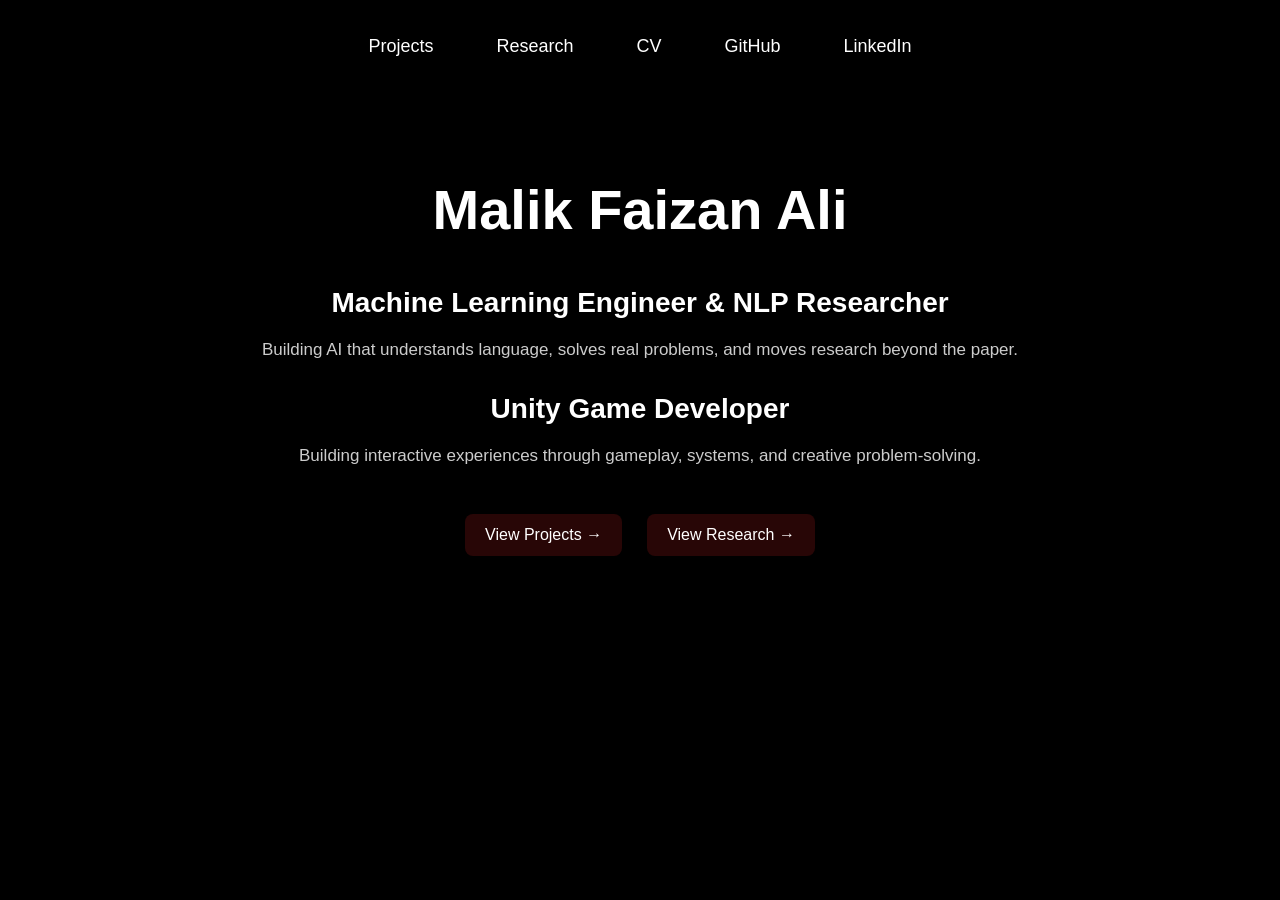
==== index.html @ 777b6c9a "Add files via upload" ====
<!DOCTYPE html>
<html lang="en">
<head>
    <meta charset="UTF-8">
    <meta name="viewport" content="width=device-width, initial-scale=1.0">

    <title>Malik Faizan Ali — Machine Learning Engineer</title>

    <link rel="stylesheet" href="style.css">
</head>

<body>

    <nav class="navbar">
        <a href="index.html" class="logo">Malik Faizan Ali</a>

        <div class="nav-links">
            <a href="projects.html">Projects</a>
            <a href="research.html">Research</a>
            <a href="cv.html">CV</a>
            <a href="#" target="_blank">GitHub</a>
            <a href="#" target="_blank">LinkedIn</a>
        </div>
    </nav>


    <main class="hero">


        <h1>
            Malik Faizan Ali
        </h1>

        <section class="intro-section">

            <h2>Machine Learning Engineer & NLP Researcher</h2>

            <p>
                Building AI that understands language, solves real problems,
                and moves research beyond the paper.
            </p>

        </section>


        <section class="intro-section">

            <h2>Unity Game Developer</h2>

            <p>
                Building interactive experiences through gameplay, systems,
                and creative problem-solving.
            </p>

        </section>


        <div class="hero-links">
            <a href="projects.html">View Projects →</a>
            <a href="research.html">View Research →</a>
        </div>

    </main>

</body>
</html>
---- style.css ----
```css
/* =========================
   RESET
========================= */

* {
    margin: 0;
    padding: 0;
    box-sizing: border-box;
}


/* =========================
   BODY
========================= */

html,
body {
    background: #000 !important;
    color: #fff;
}

body {
    font-family: Arial, Helvetica, sans-serif;
}


/* =========================
   NAVIGATION
========================= */

.navbar {
    display: flex;
    justify-content: center;
    align-items: center;
    padding: 18px 20px 30px;
    background: #000;
}

.logo {
    display: none;
}

.nav-links {
    display: flex;
    align-items: center;
    justify-content: center;
    gap: 35px;
}

.nav-links a {
    color: #fff;
    text-decoration: none;
    font-size: 18px;
    padding: 10px 14px;
    border-radius: 12px;
}

.nav-links a:hover {
    background: #8f0000;
}


/* =========================
   HOME PAGE
========================= */

.hero {
    width: 90%;
    max-width: 1100px;
    margin: 80px auto;
    text-align: center;
    background: #000;
}

.intro-label {
    color: #ff4444;
    font-size: 14px;
    letter-spacing: 3px;
    margin-bottom: 20px;
}

.hero h1 {
    font-size: 56px;
    margin-bottom: 45px;
}

.intro-section {
    margin: 30px auto;
    max-width: 800px;
}

.intro-section h2 {
    font-size: 28px;
    margin-bottom: 12px;
}

.intro-section p {
    color: #ccc;
    font-size: 17px;
    line-height: 1.6;
}

.hero-links {
    display: flex;
    justify-content: center;
    gap: 25px;
    margin-top: 45px;
}

.hero-links a {
    color: #fff;
    text-decoration: none;
    background: #280606;
    padding: 12px 20px;
    border-radius: 8px;
}

.hero-links a:hover {
    background: #8f0000;
}


/* =========================
   PROJECTS PAGE
========================= */

.projects-page {
    width: 95%;
    max-width: 1600px;
    margin: 0 auto;
    padding: 10px 0 50px;

    display: grid;
    grid-template-columns: 1fr 1fr;
    gap: 15px;

    background: #000;
}

.projects-page > .intro-label {
    display: none;
}

.projects-page > h1 {
    display: none;
}


/* =========================
   PROJECT CARD
========================= */

.project {
    background: #280606;
    border-radius: 8px;
    padding: 25px 20px 30px;
    margin: 0;
}

.project-info {
    text-align: center;
    max-width: 100%;
    margin-bottom: 20px;
}

.project-info h2 {
    font-size: 25px;
    margin-bottom: 20px;
    font-weight: 600;
}

.project-info p {
    color: #ddd;
    font-size: 16px;
    line-height: 1.6;
    margin: 0 auto 18px;
    max-width: 600px;
}


/* =========================
   PROJECT TAGS
========================= */

.tags {
    display: flex;
    justify-content: center;
    flex-wrap: wrap;
    gap: 8px;
    margin-top: 15px;
}

.tags span {
    background: #8f0000;
    color: white;
    border: none;
    border-radius: 8px;
    padding: 6px 11px;
    font-size: 14px;
}


/* =========================
   PROJECT LINKS
========================= */

.project-links {
    display: flex;
    justify-content: center;
    gap: 25px;
    margin-top: 20px;
}

.project-links a {
    color: white;
    text-decoration: none;
    font-size: 14px;
}

.project-links a:hover {
    color: #ff4444;
}


/* =========================
   PROJECT IMAGES
   SMALL 3-IN-A-ROW
========================= */

.project-images {
    width: 100%;
    margin-top: 25px;
}

.image-row {
    display: flex;
    justify-content: center;
    align-items: center;
    gap: 12px;
}

.image-row img {
    width: 25%;
    max-width: 140px;
    height: 190px;
    object-fit: contain;
    border-radius: 6px;
}


/* =========================
   RESEARCH PAGE
========================= */

.research-page {
    width: 92%;
    max-width: 1100px;
    margin: 0 auto;
    padding: 20px 0 80px;
    background: #000 !important;
}

.research-page > h1 {
    text-align: center;
    font-size: 40px;
    margin-bottom: 45px;
}


/* =========================
   RESEARCH CONTENT
========================= */

.research-content {
    text-align: center;
    background: #000 !important;
}

.research-content h2 {
    font-size: 30px;
    line-height: 1.4;
    font-weight: 600;
    max-width: 950px;
    margin: 0 auto 20px;
}

.research-authors {
    color: #aaa;
    font-size: 15px;
    line-height: 1.7;
    margin-bottom: 35px;
}


/* =========================
   RESEARCH SUMMARY
========================= */

.research-summary {
    color: #ddd;
    font-size: 17px;
    line-height: 1.8;
    max-width: 900px;
    margin: 0 auto 40px;
}


/* =========================
   CHALLENGE / APPROACH / RESULTS
========================= */

.research-highlights {
    display: grid;
    grid-template-columns: repeat(3, 1fr);
    gap: 15px;
    margin-top: 30px;
    text-align: left;
}

.research-item {
    background: #280606 !important;
    border-radius: 8px;
    padding: 25px;
}

.research-item h3 {
    color: #ff4444;
    font-size: 20px;
    margin-bottom: 12px;
}

.research-item p {
    color: #ccc;
    font-size: 15px;
    line-height: 1.7;
}


/* =========================
   CONFERENCE INFORMATION
========================= */

.conference-info {
    margin-top: 45px;
    padding-top: 30px;
    border-top: 1px solid #2d2d2d;

    display: flex;
    justify-content: center;
    gap: 50px;
    text-align: center;
}

.conference-info div {
    max-width: 300px;
}

.conference-info span {
    display: block;
    color: #ff4444;
    font-size: 13px;
    margin-bottom: 8px;
    text-transform: uppercase;
    letter-spacing: 1px;
}

.conference-info strong {
    color: #ddd;
    font-size: 14px;
    line-height: 1.5;
}


/* =========================
   DOI
========================= */

.doi {
    margin-top: 30px;
    font-size: 14px;
    color: #ccc;
}

.doi a {
    color: #ff4444;
    text-decoration: none;
}

.doi a:hover {
    text-decoration: underline;
}


/* =========================
   RESEARCH POSTER
   SMALL BUT CLEAR
========================= */

.poster-section {
    margin-top: 60px;
    padding-top: 30px;

    display: flex;
    justify-content: center;
    align-items: center;
}

.poster-section img {
    width: 55%;
    max-width: 600px;
    height: auto;
    display: block;
    border-radius: 6px;
}


/* =========================
   CV PAGE
========================= */

.cv-page {
    width: 90%;
    max-width: 1000px;
    margin: 35px auto 60px;
    background: #000;
    text-align: center;
}

.cv-page h1 {
    font-size: 36px;
    margin-bottom: 25px;
}

.cv-page p {
    color: #ccc;
    line-height: 1.7;
}

.cv-page a {
    color: #ff4444;
    text-decoration: none;
}

.cv-page a:hover {
    text-decoration: underline;
}


/* =========================
   CV IMAGE
   SLIGHTLY ZOOMED OUT
========================= */

.cv-image {
    display: flex;
    justify-content: center;
    align-items: center;
}

.cv-image img {
    width: 90%;
    max-width: 750px;
    height: auto;
    display: block;
    margin: 0 auto;
    border-radius: 6px;
}


/* =========================
   MOBILE
========================= */

@media (max-width: 900px) {

    .projects-page {
        grid-template-columns: 1fr;
        width: 92%;
    }

    .navbar {
        padding: 15px 10px 25px;
    }

    .nav-links {
        gap: 5px;
        flex-wrap: wrap;
        justify-content: center;
    }

    .nav-links a {
        font-size: 15px;
    }

    .hero {
        margin-top: 50px;
    }

    .hero h1 {
        font-size: 42px;
    }

    .intro-section h2 {
        font-size: 24px;
    }

    .image-row {
        gap: 8px;
    }

    .image-row img {
        width: 27%;
        max-width: 110px;
        height: 160px;
    }

    .research-page {
        width: 92%;
    }

    .research-content h2 {
        font-size: 24px;
    }

    .research-summary {
        font-size: 15px;
    }

    .research-highlights {
        grid-template-columns: 1fr;
    }

    .conference-info {
        flex-direction: column;
        align-items: center;
        gap: 25px;
    }

    .poster-section {
        margin-top: 45px;
    }

    .poster-section img {
        width: 85%;
        max-width: 500px;
    }

    .cv-page {
        width: 92%;
        margin-top: 25px;
    }

    .cv-page h1 {
        font-size: 32px;
    }

    .cv-image img {
        width: 95%;
        max-width: 650px;
    }
}
```
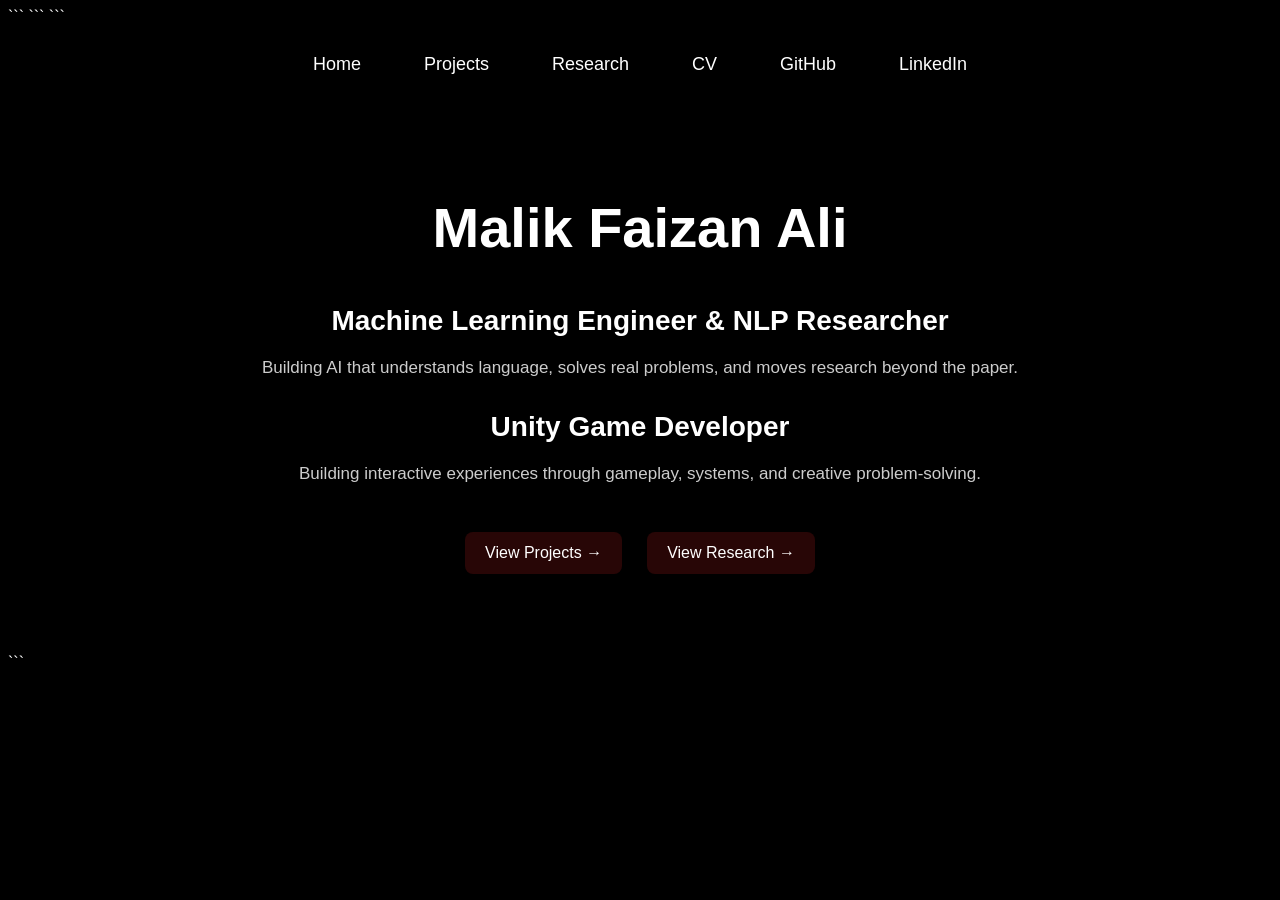
==== commit d38b7ecf: "Update index.html" ====
--- a/index.html
+++ b/index.html
@@ -1,66 +1,104 @@
 <!DOCTYPE html>
+
 <html lang="en">
+
 <head>
     <meta charset="UTF-8">
     <meta name="viewport" content="width=device-width, initial-scale=1.0">
 
-    <title>Malik Faizan Ali — Machine Learning Engineer</title>
+```
+<title>Malik Faizan Ali — Machine Learning Engineer</title>
 
-    <link rel="stylesheet" href="style.css">
+<link rel="stylesheet" href="style.css">
+```
+
 </head>
 
 <body>
 
-    <nav class="navbar">
-        <a href="index.html" class="logo">Malik Faizan Ali</a>
+```
+<nav class="navbar">
 
-        <div class="nav-links">
-            <a href="projects.html">Projects</a>
-            <a href="research.html">Research</a>
-            <a href="cv.html">CV</a>
-            <a href="#" target="_blank">GitHub</a>
-            <a href="#" target="_blank">LinkedIn</a>
-        </div>
-    </nav>
+    <a href="index.html" class="logo">
+        Malik Faizan Ali
+    </a>
+
+    <div class="nav-links">
+
+        <a href="index.html">Home</a>
+
+        <a href="projects.html">Projects</a>
+
+        <a href="research.html">Research</a>
+
+        <a href="cv.html">CV</a>
+
+        <a href="https://github.com/fai666zi"
+           target="_blank"
+           rel="noopener noreferrer">
+            GitHub
+        </a>
+
+        <a href="https://www.linkedin.com/in/fai666zi"
+           target="_blank"
+           rel="noopener noreferrer">
+            LinkedIn
+        </a>
+
+    </div>
+
+</nav>
 
 
-    <main class="hero">
+<main class="hero">
+
+    <h1>
+        Malik Faizan Ali
+    </h1>
 
 
-        <h1>
-            Malik Faizan Ali
-        </h1>
+    <section class="intro-section">
 
-        <section class="intro-section">
+        <h2>
+            Machine Learning Engineer & NLP Researcher
+        </h2>
 
-            <h2>Machine Learning Engineer & NLP Researcher</h2>
+        <p>
+            Building AI that understands language, solves real problems,
+            and moves research beyond the paper.
+        </p>
 
-            <p>
-                Building AI that understands language, solves real problems,
-                and moves research beyond the paper.
-            </p>
-
-        </section>
+    </section>
 
 
-        <section class="intro-section">
+    <section class="intro-section">
 
-            <h2>Unity Game Developer</h2>
+        <h2>
+            Unity Game Developer
+        </h2>
 
-            <p>
-                Building interactive experiences through gameplay, systems,
-                and creative problem-solving.
-            </p>
+        <p>
+            Building interactive experiences through gameplay, systems,
+            and creative problem-solving.
+        </p>
 
-        </section>
+    </section>
 
 
-        <div class="hero-links">
-            <a href="projects.html">View Projects →</a>
-            <a href="research.html">View Research →</a>
-        </div>
+    <div class="hero-links">
 
-    </main>
+        <a href="projects.html">
+            View Projects →
+        </a>
+
+        <a href="research.html">
+            View Research →
+        </a>
+
+    </div>
+
+</main>
+```
 
 </body>
-</html>+</html>
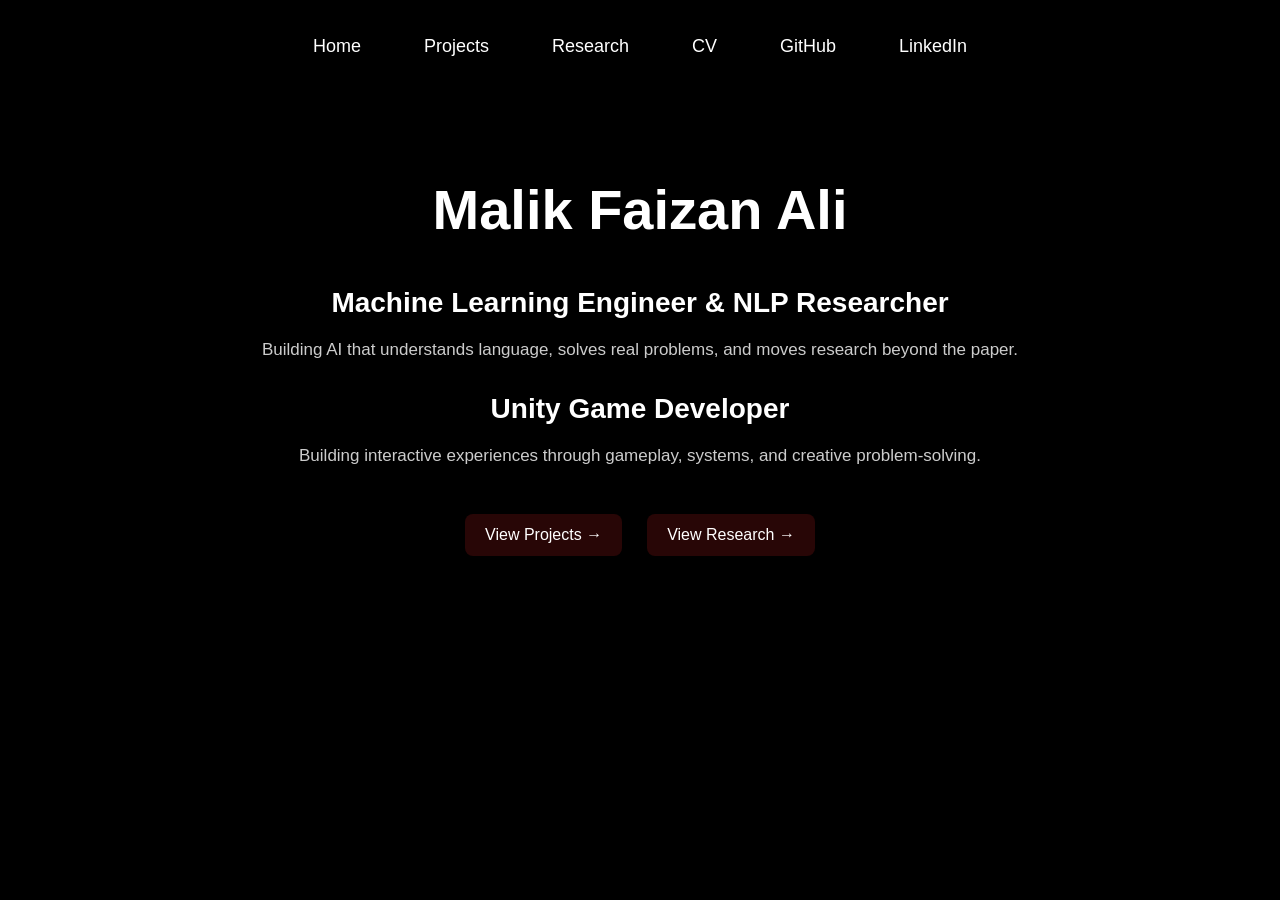
==== commit 232121b7: "Update index.html" ====
--- a/index.html
+++ b/index.html
@@ -6,17 +6,17 @@
     <meta charset="UTF-8">
     <meta name="viewport" content="width=device-width, initial-scale=1.0">
 
-```
+
 <title>Malik Faizan Ali — Machine Learning Engineer</title>
 
 <link rel="stylesheet" href="style.css">
-```
+
 
 </head>
 
 <body>
 
-```
+
 <nav class="navbar">
 
     <a href="index.html" class="logo">
@@ -98,7 +98,7 @@
     </div>
 
 </main>
-```
+
 
 </body>
 </html>
